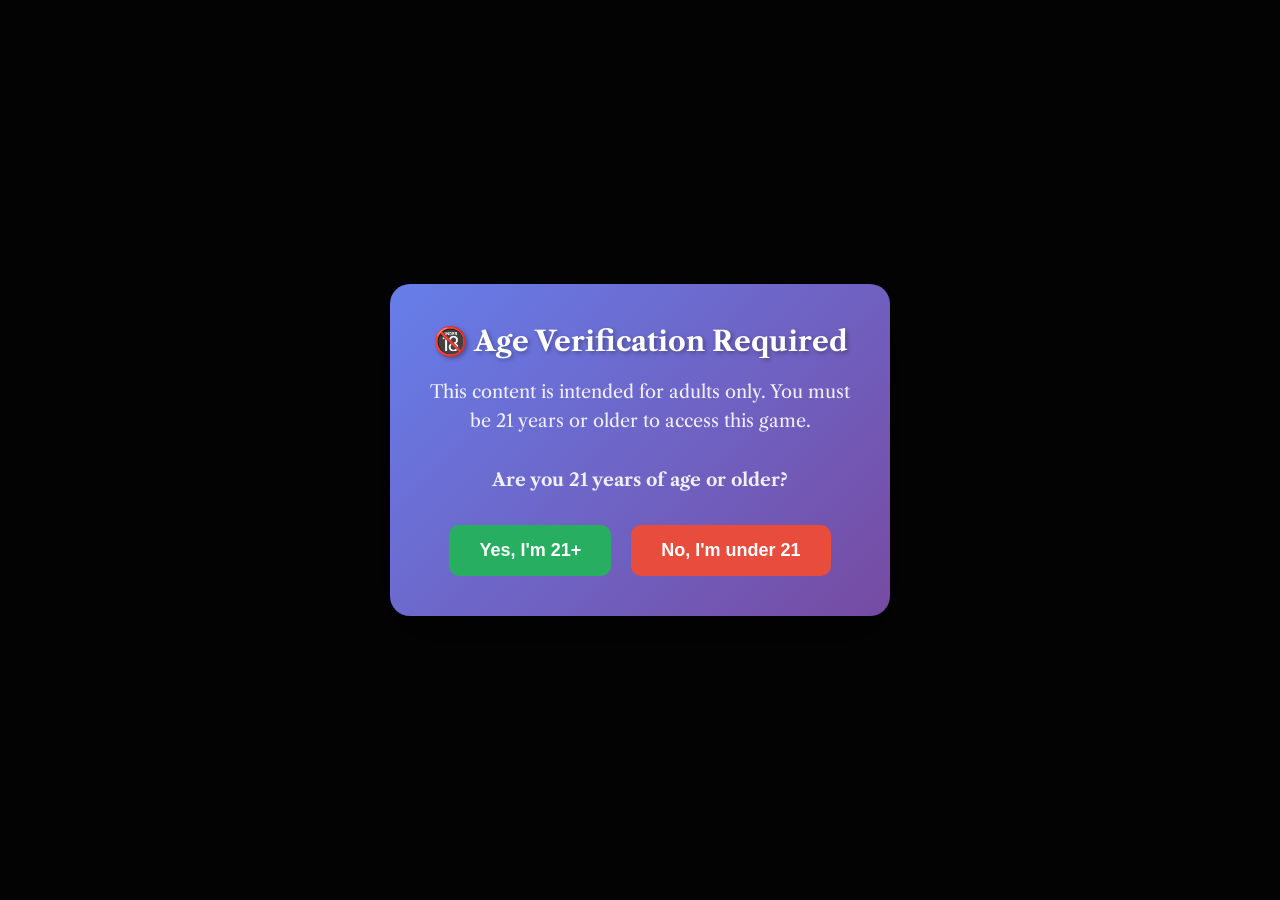
==== index.html @ 9f29c4bb "upload" ====
<!DOCTYPE html>
<html lang="en">
<head>
    <meta charset="UTF-8">
    <meta name="viewport" content="width=device-width, initial-scale=1.0">
    <title>Card Flip Game</title>
    <link rel="stylesheet" href="style.css">
</head>
<body>
    <!-- Age Verification Modal -->
    <div class="age-verification-overlay" id="ageVerificationOverlay">
        <div class="age-verification-modal">
            <h2>🔞 Age Verification Required</h2>
            <p>This content is intended for adults only. You must be 21 years or older to access this game.</p>
            <p><strong>Are you 21 years of age or older?</strong></p>
            <div class="age-verification-buttons">
                <button class="age-btn yes" onclick="confirmAge(true)">Yes, I'm 21+</button>
                <button class="age-btn no" onclick="confirmAge(false)">No, I'm under 21</button>
            </div>
        </div>
    </div>

    <div class="container" id="mainContent" style="display: none;">
        <h1>Intimacy Deck</h1>

        <!-- Group Information -->
        <div class="group-info" id="groupInfo">
            <span class="group-indicator">Group 1 of 2</span>
            <span class="group-color">🔥 Red Group</span>
            <span class="group-progress">0/10 cards opened</span>
        </div>

        <div class="cards-container" id="cardsContainer">
            <!-- Cards will be generated here -->
        </div>

        <!-- Navigation -->
        <div class="navigation" id="navigation">
            <button class="nav-btn group-nav" onclick="goToPreviousGroup()" title="Previous Group"><img src="image/grp-prev.svg"/></button>
            <button class="nav-btn" onclick="previousCard()" id="prevBtn"><img src="image/prev.svg"/></button>
            <span class="card-indicator" id="cardIndicator">Card: 1 | 0/10 opened</span>
            <button class="nav-btn" onclick="resetAllCards()" title="Reset All"><img src="image/reset.svg"/></button>
            <button class="nav-btn" onclick="nextCard()" id="nextBtn"><img src="image/next.svg"/></button>
            <button class="nav-btn group-nav" onclick="goToNextGroup()" title="Next Group"><img src="image/grp-next.svg"/></button>
        </div>
    </div>

    <script src="cardData.js"></script>
    <script src="groupColors.js"></script>
    <script src="script.js"></script>
</body>
</html>
---- style.css ----
@import url('https://fonts.googleapis.com/css2?family=Libre+Caslon+Text:ital,wght@0,400;0,700;1,400&display=swap');

* {
    margin: 0;
    padding: 0;
    box-sizing: border-box;
}

body {
    font-family: "Libre Caslon Text", serif;
    background: #242424;
    margin: 0;
    padding: 20px;
    min-height: 100vh;
    display: flex;
    flex-direction: column;
    align-items: center;
    justify-content: center;
}

.container {
    max-width: 1200px;
    width: 100%;
}

h1 {
    text-align: center;
    color: white;
    margin-bottom: 30px;
    text-shadow: 2px 2px 4px rgba(0, 0, 0, 0.3);
}

.group-info {
    display: flex;
    justify-content: center;
    align-items: center;
    gap: 30px;
    margin: 20px 0;
    padding: 15px;
    background: rgba(255, 255, 255, 0.1);
    border-radius: 15px;
    backdrop-filter: blur(10px);
}

.group-indicator,
.group-color,
.group-progress {
    color: white;
    font-weight: bold;
    font-size: 16px;
    text-shadow: 1px 1px 2px rgba(0, 0, 0, 0.5);
}

.group-color {
    font-size: 18px;
    text-transform: uppercase;
    letter-spacing: 1px;
}

.group-progress {
    background: rgba(255, 255, 255, 0.2);
    padding: 5px 15px;
    border-radius: 20px;
    font-size: 14px;
}

.group-label {
    font-size: 12px;
    opacity: 0.8;
    margin-top: 5px;
}

.cards-container {
    position: relative;
    width: 200px;
    height: 280px;
    margin: 50px auto;
    perspective: 1000px;
}

.card {
    position: absolute;
    width: 220px;
    height: 300px;
    perspective: 1000px;
    cursor: pointer;
    transition: all 0.5s ease;
    transform-origin: center center;
}

.card:nth-child(1) {
    z-index: 20;
    top: 0px;
    left: 0px;
}

.card:nth-child(2) {
    z-index: 19;
    top: 2px;
    left: 2px;
}

.card:nth-child(3) {
    z-index: 18;
    top: 4px;
    left: 4px;
}

.card:nth-child(4) {
    z-index: 17;
    top: 6px;
    left: 6px;
}

.card:nth-child(5) {
    z-index: 16;
    top: 8px;
    left: 8px;
}

.card:nth-child(6) {
    z-index: 15;
    top: 10px;
    left: 10px;
}

.card:nth-child(7) {
    z-index: 14;
    top: 12px;
    left: 12px;
}

.card:nth-child(8) {
    z-index: 13;
    top: 14px;
    left: 14px;
}

.card:nth-child(9) {
    z-index: 12;
    top: 16px;
    left: 16px;
}

.card:nth-child(10) {
    z-index: 11;
    top: 18px;
    left: 18px;
}

.card.opened {
    transform: translate(250px, -50px) scale(1.2);
    z-index: 100 !important;
}

.card:hover:not(.opened) {
    transform: translateX(-10px);
}

.card-inner {
    position: relative;
    width: 100%;
    height: 100%;
    text-align: center;
    transition: transform 0.6s;
    transform-style: preserve-3d;
}

.card.flipped .card-inner {
    transform: rotateY(180deg) !important;
}

.close-btn {
    position: absolute;
    top: 10px;
    right: 10px;
    background: rgba(255, 255, 255, 0.9);
    color: #333;
    border: none;
    border-radius: 50%;
    width: 30px;
    height: 30px;
    cursor: pointer;
    font-size: 16px;
    font-weight: bold;
    display: none;
    z-index: 1000;
    transition: background 0.3s;
}

.close-btn:hover {
    background: rgba(255, 255, 255, 1);
}

.card.opened .close-btn {
    display: block;
}

.card-front,
.card-back {
    position: absolute;
    width: 100%;
    height: 100%;
    -webkit-backface-visibility: hidden;
    backface-visibility: hidden;
    border-radius: 15px;
    box-shadow: 0 8px 16px rgba(0, 0, 0, 0.3);
    display: flex;
    align-items: center;
    justify-content: center;
    font-size: 18px;
    font-weight: bold;
}

.card-front {
    color: white;
    flex-direction: column;
}

.card-back {
    color: white;
    transform: rotateY(180deg);
    padding: 20px;
    flex-direction: column;
    text-align: center;
    overflow-y: auto;
}

.card-header {
    font-size: 1.5rem;
    margin: 20px 0 10px;
    text-align: left;
    line-height: 28px;
    font-weight: 100;
}

.card-paragraph {
    font-size: 14px;
    line-height: 1.5;
    margin-bottom: 15px;
    opacity: 0.9;
    text-align: left;
    padding: 0 5px;
}

.close-instruction {
    font-size: 12px;
    opacity: 0.7;
    margin-top: auto;
    padding-top: 10px;
}

.group-nav {
    background: #ffffff !important;
    font-size: 16px !important;
}

.group-nav:hover {
    background: #f2f2f2 !important;
    transform: scale(1.1);
}

/* Animation keyframes */
@keyframes fadeIn {
    from {
        opacity: 0;
    }

    to {
        opacity: 1;
    }
}

@keyframes bounceIn {
    0% {
        transform: scale(0.3);
        opacity: 0;
    }

    50% {
        transform: scale(1.05);
    }

    70% {
        transform: scale(0.9);
    }

    100% {
        transform: scale(1);
        opacity: 1;
    }
}

@keyframes gradient {
    0% {
        background-position: 0% 50%;
    }

    50% {
        background-position: 100% 50%;
    }

    100% {
        background-position: 0% 50%;
    }
}

@keyframes pulse {
    0% {
        transform: scale(1);
    }

    50% {
        transform: scale(1.05);
    }

    100% {
        transform: scale(1);
    }
}

.card-number {
    margin-bottom: 10px;
    position: absolute;
    top: 10px;
    left: 10px;
    font-size: 1.2rem;
    font-weight: bold;
    background: rgba(255, 255, 255, 0.2);
    padding: 5px 10px;
    border-radius: 15px;
    backdrop-filter: blur(5px);
}

.group-image {
    width: 130px;
    height: 130px;
    margin-bottom: 15px;
}


.group-image-fallback {
    width: 80px;
    height: 80px;
    border-radius: 10px;
    margin-bottom: 15px;
    display: flex;
    align-items: center;
    justify-content: center;
    font-size: 2.5rem;
    font-weight: bold;
    color: white;
    text-shadow: 2px 2px 4px rgba(0, 0, 0, 0.5);
    animation: pulse 2s infinite;
    border: 2px solid rgba(255, 255, 255, 0.3);
    box-shadow: 0 4px 8px rgba(0, 0, 0, 0.3);
    transition: all 0.3s ease;
}

.group-image-fallback:hover {
    transform: scale(1.05);
    box-shadow: 0 6px 12px rgba(0, 0, 0, 0.4);
}

.card-label {
    font-size: 16px;
    opacity: 0.9;
}

.card-message {
    font-size: 1rem;
    line-height: 1.5;
    margin-bottom: 20px;
    font-style: italic;
    font-weight: 400;
    text-align: left;
}

.close-instruction {
    font-size: 14px;
    opacity: 0.8;
    font-style: italic;
}

.controls {
    text-align: center;
    margin-bottom: 20px;
}

.controls label {
    color: white;
    margin-right: 10px;
    font-weight: bold;
}

.controls input {
    padding: 8px;
    border: none;
    border-radius: 5px;
    margin-right: 10px;
    width: 80px;
    text-align: center;
}

.controls button {
    padding: 10px 20px;
    background: #2ecc71;
    color: white;
    border: none;
    border-radius: 5px;
    cursor: pointer;
    font-weight: bold;
    transition: background 0.3s;
}

.controls button:hover {
    background: #27ae60;
}

.navigation {
    position: fixed;
    bottom: 20px;
    left: 50%;
    transform: translateX(-50%);
    padding: 15px;
    border-radius: 25px;
    display: flex;
    gap: 10px;
    z-index: 1000;
}

.nav-btn {
    background: #FFFFFF;
    color: white;
    border: none;
    border-radius: 50%;
    width: 50px;
    height: 50px;
    cursor: pointer;
    font-size: 18px;
    transition: all 0.3s;
    display: flex;
    align-items: center;
    justify-content: center;
}

.nav-btn img{
    width:25px;
}

.nav-btn:hover {
    background: #f2f2f2;
    transform: scale(1.1);
}

.nav-btn:disabled {
    background: #bdc3c7;
    cursor: not-allowed;
    transform: none;
}

.settings-panel {
    position: fixed;
    top: 50%;
    left: 50%;
    transform: translate(-50%, -50%);
    background: white;
    padding: 30px;
    border-radius: 15px;
    box-shadow: 0 10px 30px rgba(0, 0, 0, 0.3);
    max-width: 500px;
    width: 90%;
    max-height: 80vh;
    overflow-y: auto;
    z-index: 2000;
    display: none;
}

.settings-overlay {
    position: fixed;
    top: 0;
    left: 0;
    width: 100%;
    height: 100%;
    background: rgba(0, 0, 0, 0.5);
    z-index: 1999;
    display: none;
}

.settings-header {
    display: flex;
    justify-content: space-between;
    align-items: center;
    margin-bottom: 20px;
    padding-bottom: 15px;
    border-bottom: 1px solid #eee;
}

.settings-title {
    font-size: 24px;
    font-weight: bold;
    color: #333;
}

.close-settings {
    background: #e74c3c;
    color: white;
    border: none;
    border-radius: 50%;
    width: 30px;
    height: 30px;
    cursor: pointer;
    font-size: 18px;
}

.card-editor {
    margin-bottom: 20px;
    padding: 15px;
    border: 1px solid #ddd;
    border-radius: 10px;
}

.card-editor-header {
    display: flex;
    justify-content: space-between;
    align-items: center;
    margin-bottom: 10px;
}

.card-editor label {
    font-weight: bold;
    color: #333;
}

.emoji-picker {
    display: flex;
    gap: 5px;
    margin: 10px 0;
    flex-wrap: wrap;
}

.emoji-btn {
    background: none;
    border: 1px solid #ddd;
    border-radius: 5px;
    padding: 5px;
    cursor: pointer;
    font-size: 20px;
    transition: all 0.3s;
}

.emoji-btn:hover,
.emoji-btn.selected {
    background: #3498db;
    border-color: #3498db;
}

.message-input {
    width: 100%;
    padding: 10px;
    border: 1px solid #ddd;
    border-radius: 5px;
    resize: vertical;
    min-height: 60px;
    font-family: inherit;
}

.action-buttons {
    display: flex;
    gap: 10px;
    margin-top: 20px;
}

.action-btn {
    padding: 10px 20px;
    border: none;
    border-radius: 5px;
    cursor: pointer;
    font-weight: bold;
    transition: background 0.3s;
}

.save-btn {
    background: #27ae60;
    color: white;
}

.save-btn:hover {
    background: #219a52;
}

.clear-btn {
    background: #e74c3c;
    color: white;
}

.clear-btn:hover {
    background: #c0392b;
}

.reset-btn {
    background: #f39c12;
    color: white;
}

.reset-btn:hover {
    background: #d68910;
}

.card-emoji {
    font-size: 32px;
    margin-bottom: 10px;
    display: none;
    /* Hide emoji */
}

.card-indicator {
    background: rgb(28 28 28 / 90%);
    color: white;
    padding: 8px 15px;
    border-radius: 20px;
    font-weight: bold;
    font-size: 14px;
    min-width: 60px;
    text-align: center;
    display: flex;
    align-items: center;
    justify-content: center;
}

/* Age Verification Modal */
.age-verification-overlay {
    position: fixed;
    top: 0;
    left: 0;
    width: 100%;
    height: 100%;
    background: rgba(0, 0, 0, 0.9);
    display: flex;
    align-items: center;
    justify-content: center;
    z-index: 10000;
    backdrop-filter: blur(10px);
}

.age-verification-modal {
    background: linear-gradient(135deg, #667eea 0%, #764ba2 100%);
    padding: 40px;
    border-radius: 20px;
    text-align: center;
    color: white;
    max-width: 500px;
    width: 90%;
    box-shadow: 0 20px 60px rgba(0, 0, 0, 0.5);
    animation: modalSlideIn 0.5s ease;
}

.age-verification-modal h2 {
    font-size: 28px;
    margin-bottom: 20px;
    text-shadow: 2px 2px 4px rgba(0, 0, 0, 0.3);
}

.age-verification-modal p {
    font-size: 18px;
    margin-bottom: 30px;
    line-height: 1.6;
    opacity: 0.9;
}

.age-verification-buttons {
    display: flex;
    gap: 20px;
    justify-content: center;
}

.age-btn {
    padding: 15px 30px;
    border: none;
    border-radius: 10px;
    font-size: 18px;
    font-weight: bold;
    cursor: pointer;
    transition: all 0.3s ease;
    min-width: 120px;
}

.age-btn.yes {
    background: #27ae60;
    color: white;
}

.age-btn.yes:hover {
    background: #219a52;
    transform: translateY(-2px);
    box-shadow: 0 5px 15px rgba(39, 174, 96, 0.4);
}

.age-btn.no {
    background: #e74c3c;
    color: white;
}

.age-btn.no:hover {
    background: #c0392b;
    transform: translateY(-2px);
    box-shadow: 0 5px 15px rgba(231, 76, 60, 0.4);
}

@keyframes modalSlideIn {
    from {
        opacity: 0;
        transform: scale(0.7) translateY(-50px);
    }
    to {
        opacity: 1;
        transform: scale(1) translateY(0);
    }
}

@media (max-width: 768px) {

    .card.opened {
        transform: translate(180px, -30px) scale(1.1);
    }

    .card-number {
        font-size: 36px;
    }

    .card-message {
        font-size: 14px;
        margin-bottom: 15px;
    }
}

@media (max-width: 450px) {
    .card.opened {
        transform: translate(0px, 30px) scale(1.5);
    }
}
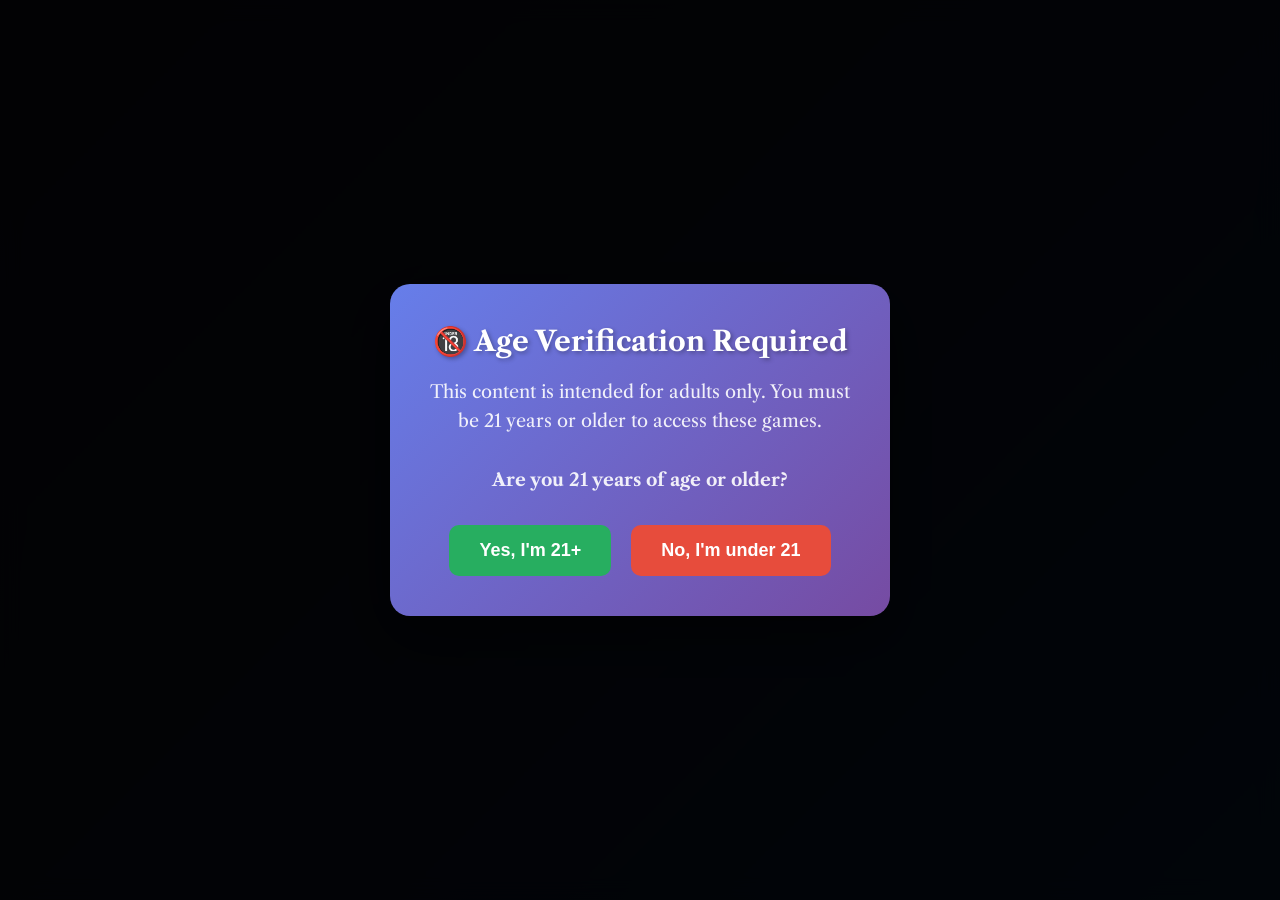
==== commit 70adca29: "Add files via upload" ====
--- a/index.html
+++ b/index.html
@@ -3,15 +3,15 @@
 <head>
     <meta charset="UTF-8">
     <meta name="viewport" content="width=device-width, initial-scale=1.0">
-    <title>Card Flip Game</title>
-    <link rel="stylesheet" href="style.css">
+    <title>SpicyHug</title>
+    <link rel="stylesheet" href="index-style.css">
 </head>
 <body>
     <!-- Age Verification Modal -->
     <div class="age-verification-overlay" id="ageVerificationOverlay">
         <div class="age-verification-modal">
             <h2>🔞 Age Verification Required</h2>
-            <p>This content is intended for adults only. You must be 21 years or older to access this game.</p>
+            <p>This content is intended for adults only. You must be 21 years or older to access these games.</p>
             <p><strong>Are you 21 years of age or older?</strong></p>
             <div class="age-verification-buttons">
                 <button class="age-btn yes" onclick="confirmAge(true)">Yes, I'm 21+</button>
@@ -20,33 +20,86 @@
         </div>
     </div>
 
-    <div class="container" id="mainContent" style="display: none;">
-        <h1>Intimacy Deck</h1>
+    <div class="home-container" id="mainContent" style="display: none;">
+        <!-- Header -->
+        <header class="hero-section">
+            <div class="hero-content">
+                <h1 class="hero-title">SpicyHug</h1>
+                <p class="hero-subtitle">Strengthen your connection through playful exploration</p>
+                <div class="hero-decoration">💖 ✨ 🔥 ✨ 💖</div>
+            </div>
+        </header>
 
-        <!-- Group Information -->
-        <div class="group-info" id="groupInfo">
-            <span class="group-indicator">Group 1 of 2</span>
-            <span class="group-color">🔥 Red Group</span>
-            <span class="group-progress">0/10 cards opened</span>
-        </div>
+        <!-- Games Grid -->
+        <main class="games-section">
+            <div class="container">
+                <h2 class="section-title">Choose Your Adventure</h2>
+                
+                <div class="games-grid">
+                    <!-- Card Game 1 -->
+                    <div class="game-card" onclick="navigateToGame('game-1.html')">
+                        <div class="game-icon">👩‍❤️‍💋‍👨</div>
+                        <h3 class="game-title">Intimacy Deck</h3>
+                        <p class="game-description">Discover new depths of connection with intimate challenges and conversations.</p>
+                        <div class="game-stats">
+                            <span class="stat">40+ Cards</span>
+                            <span class="stat">4 Groups</span>
+                        </div>
+                        <button class="play-btn">Play Now</button>
+                    </div>
 
-        <div class="cards-container" id="cardsContainer">
-            <!-- Cards will be generated here -->
-        </div>
+                    <!-- Coming Soon Games -->
+                    <div class="game-card" onclick="navigateToGame('game-2.html')">
+                        <div class="game-icon">💋</div>
+                        <h3 class="game-title">Foreplay Fever</h3>
+                        <p class="game-description">Test how well you know each other with fun and romantic questions.</p>
+                         <div class="game-stats">
+                            <span class="stat">40+ Cards</span>
+                            <span class="stat">4 Groups</span>
+                        </div>
+                        <button class="play-btn">Play</button>
+                    </div>
 
-        <!-- Navigation -->
-        <div class="navigation" id="navigation">
-            <button class="nav-btn group-nav" onclick="goToPreviousGroup()" title="Previous Group"><img src="image/grp-prev.svg"/></button>
-            <button class="nav-btn" onclick="previousCard()" id="prevBtn"><img src="image/prev.svg"/></button>
-            <span class="card-indicator" id="cardIndicator">Card: 1 | 0/10 opened</span>
-            <button class="nav-btn" onclick="resetAllCards()" title="Reset All"><img src="image/reset.svg"/></button>
-            <button class="nav-btn" onclick="nextCard()" id="nextBtn"><img src="image/next.svg"/></button>
-            <button class="nav-btn group-nav" onclick="goToNextGroup()" title="Next Group"><img src="image/grp-next.svg"/></button>
-        </div>
+                    <div class="game-card coming-soon">
+                        <div class="game-icon">🎯</div>
+                        <h3 class="game-title">Truth or Dare</h3>
+                        <p class="game-description">Classic game with a romantic twist for couples.</p>
+                        <div class="coming-soon-badge">Coming Soon</div>
+                    </div>
+
+                    <div class="game-card coming-soon">
+                        <div class="game-icon">🌙</div>
+                        <h3 class="game-title">Date Night Ideas</h3>
+                        <p class="game-description">Random date night suggestions to spark romance.</p>
+                        <div class="coming-soon-badge">Coming Soon</div>
+                    </div>
+
+                    <div class="game-card coming-soon">
+                        <div class="game-icon">💌</div>
+                        <h3 class="game-title">Love Letters</h3>
+                        <p class="game-description">Prompts to write heartfelt messages to each other.</p>
+                        <div class="coming-soon-badge">Coming Soon</div>
+                    </div>
+
+                    <div class="game-card coming-soon">
+                        <div class="game-icon">🎪</div>
+                        <h3 class="game-title">Fantasy Wheel</h3>
+                        <p class="game-description">Spin the wheel of intimate adventures and fantasies.</p>
+                        <div class="coming-soon-badge">Coming Soon</div>
+                    </div>
+                </div>
+            </div>
+        </main>
+
+        <!-- Footer -->
+        <footer class="footer">
+            <div class="container">
+                <p>&copy; 2025 SpicyHug. For adults 21+ only.</p>
+                <p class="disclaimer">Please play responsibly and with mutual consent.</p>
+            </div>
+        </footer>
     </div>
 
-    <script src="cardData.js"></script>
-    <script src="groupColors.js"></script>
-    <script src="script.js"></script>
+    <script src="index-script.js"></script>
 </body>
 </html>
--- a/index-style.css
+++ b/index-style.css
@@ -0,0 +1,390 @@
+@import url('https://fonts.googleapis.com/css2?family=Libre+Caslon+Text:ital,wght@0,400;0,700;1,400&display=swap');
+
+* {
+    margin: 0;
+    padding: 0;
+    box-sizing: border-box;
+}
+
+body {
+    font-family: "Libre Caslon Text", serif;
+    background: linear-gradient(135deg, #1a1a2e 0%, #16213e 50%, #0f3460 100%);
+    min-height: 100vh;
+    overflow-x: hidden;
+}
+
+.home-container {
+    min-height: 100vh;
+    display: flex;
+    flex-direction: column;
+}
+
+/* Hero Section */
+.hero-section {
+    background: linear-gradient(135deg, rgba(102, 126, 234, 0.8) 0%, rgba(118, 75, 162, 0.8) 100%),
+                url('data:image/svg+xml,<svg xmlns="http://www.w3.org/2000/svg" viewBox="0 0 1200 600"><defs><filter id="noiseFilter"><feTurbulence type="fractalNoise" baseFrequency="0.9" numOctaves="4" stitchTiles="stitch"/><feColorMatrix in="turbulence" type="saturate" values="0"/></filter></defs><rect width="100%" height="100%" filter="url(%23noiseFilter)" opacity="0.1"/></svg>');
+    background-size: cover;
+    background-position: center;
+    padding: 80px 20px;
+    text-align: center;
+    position: relative;
+    overflow: hidden;
+}
+
+.hero-section::before {
+    content: '';
+    position: absolute;
+    top: 0;
+    left: 0;
+    right: 0;
+    bottom: 0;
+    background: radial-gradient(circle at 30% 50%, rgba(255, 255, 255, 0.1) 0%, transparent 50%),
+                radial-gradient(circle at 70% 80%, rgba(255, 255, 255, 0.05) 0%, transparent 50%);
+    pointer-events: none;
+}
+
+.hero-content {
+    max-width: 800px;
+    margin: 0 auto;
+    position: relative;
+    z-index: 2;
+}
+
+.hero-title {
+    font-size: 3.5rem;
+    font-weight: 700;
+    color: white;
+    margin-bottom: 20px;
+    text-shadow: 2px 2px 10px rgba(0, 0, 0, 0.5);
+    animation: heroFadeIn 1s ease-out;
+}
+
+.hero-subtitle {
+    font-size: 1.3rem;
+    color: rgba(255, 255, 255, 0.9);
+    margin-bottom: 30px;
+    font-style: italic;
+    animation: heroFadeIn 1s ease-out 0.3s both;
+}
+
+.hero-decoration {
+    font-size: 2rem;
+    margin-bottom: 20px;
+    animation: heroFadeIn 1s ease-out 0.6s both;
+}
+
+/* Games Section */
+.games-section {
+    flex: 1;
+    padding: 80px 20px;
+    background: rgba(255, 255, 255, 0.02);
+}
+
+.container {
+    max-width: 1200px;
+    margin: 0 auto;
+}
+
+.section-title {
+    text-align: center;
+    font-size: 2.5rem;
+    color: white;
+    margin-bottom: 60px;
+    text-shadow: 2px 2px 4px rgba(0, 0, 0, 0.3);
+}
+
+/* Games Grid */
+.games-grid {
+    display: grid;
+    grid-template-columns: repeat(auto-fit, minmax(320px, 1fr));
+    gap: 30px;
+    max-width: 1000px;
+    margin: 0 auto;
+}
+
+.game-card {
+    background: linear-gradient(145deg, rgba(255, 255, 255, 0.1), rgba(255, 255, 255, 0.05));
+    backdrop-filter: blur(20px);
+    border-radius: 20px;
+    padding: 30px;
+    text-align: center;
+    cursor: pointer;
+    transition: all 0.4s ease;
+    border: 1px solid rgba(255, 255, 255, 0.1);
+    position: relative;
+    overflow: hidden;
+}
+
+.game-card::before {
+    content: '';
+    position: absolute;
+    top: 0;
+    left: -100%;
+    width: 100%;
+    height: 100%;
+    background: linear-gradient(90deg, transparent, rgba(255, 255, 255, 0.1), transparent);
+    transition: left 0.6s ease;
+}
+
+.game-card:hover::before {
+    left: 100%;
+}
+
+.game-card:hover {
+    transform: translateY(-10px) scale(1.02);
+    box-shadow: 0 20px 40px rgba(0, 0, 0, 0.3);
+    border-color: rgba(255, 255, 255, 0.2);
+}
+
+.game-card.coming-soon {
+    opacity: 0.7;
+    cursor: not-allowed;
+}
+
+.game-card.coming-soon:hover {
+    transform: none;
+    box-shadow: none;
+}
+
+.game-icon {
+    font-size: 4rem;
+    margin-bottom: 20px;
+    filter: drop-shadow(0 4px 8px rgba(0, 0, 0, 0.3));
+}
+
+.game-title {
+    font-size: 1.8rem;
+    color: white;
+    margin-bottom: 15px;
+    font-weight: 600;
+}
+
+.game-description {
+    color: rgba(255, 255, 255, 0.8);
+    font-size: 1rem;
+    line-height: 1.6;
+    margin-bottom: 20px;
+    height: 3.2em;
+    overflow: hidden;
+}
+
+.game-stats {
+    display: flex;
+    justify-content: center;
+    gap: 15px;
+    margin-bottom: 25px;
+}
+
+.stat {
+    background: rgba(255, 255, 255, 0.1);
+    padding: 5px 12px;
+    border-radius: 15px;
+    font-size: 0.9rem;
+    color: rgba(255, 255, 255, 0.9);
+    border: 1px solid rgba(255, 255, 255, 0.1);
+}
+
+.play-btn {
+    background: linear-gradient(135deg, #667eea 0%, #764ba2 100%);
+    color: white;
+    border: none;
+    padding: 12px 30px;
+    border-radius: 25px;
+    font-size: 1.1rem;
+    font-weight: 600;
+    cursor: pointer;
+    transition: all 0.3s ease;
+    box-shadow: 0 4px 15px rgba(102, 126, 234, 0.3);
+}
+
+.play-btn:hover {
+    transform: translateY(-2px);
+    box-shadow: 0 8px 25px rgba(102, 126, 234, 0.4);
+}
+
+.coming-soon-badge {
+    background: linear-gradient(135deg, #f39c12, #e67e22);
+    color: white;
+    padding: 8px 16px;
+    border-radius: 20px;
+    font-size: 0.9rem;
+    font-weight: 600;
+    display: inline-block;
+    margin-top: 10px;
+}
+
+/* Footer */
+.footer {
+    background: rgba(0, 0, 0, 0.3);
+    padding: 30px 20px;
+    text-align: center;
+    color: rgba(255, 255, 255, 0.7);
+    border-top: 1px solid rgba(255, 255, 255, 0.1);
+}
+
+.disclaimer {
+    font-size: 0.9rem;
+    margin-top: 10px;
+    font-style: italic;
+}
+
+/* Age Verification Modal - Reused from main game */
+.age-verification-overlay {
+    position: fixed;
+    top: 0;
+    left: 0;
+    width: 100%;
+    height: 100%;
+    background: rgba(0, 0, 0, 0.9);
+    display: flex;
+    align-items: center;
+    justify-content: center;
+    z-index: 10000;
+    backdrop-filter: blur(10px);
+}
+
+.age-verification-modal {
+    background: linear-gradient(135deg, #667eea 0%, #764ba2 100%);
+    padding: 40px;
+    border-radius: 20px;
+    text-align: center;
+    color: white;
+    max-width: 500px;
+    width: 90%;
+    box-shadow: 0 20px 60px rgba(0, 0, 0, 0.5);
+    animation: modalSlideIn 0.5s ease;
+}
+
+.age-verification-modal h2 {
+    font-size: 28px;
+    margin-bottom: 20px;
+    text-shadow: 2px 2px 4px rgba(0, 0, 0, 0.3);
+}
+
+.age-verification-modal p {
+    font-size: 18px;
+    margin-bottom: 30px;
+    line-height: 1.6;
+    opacity: 0.9;
+}
+
+.age-verification-buttons {
+    display: flex;
+    gap: 20px;
+    justify-content: center;
+}
+
+.age-btn {
+    padding: 15px 30px;
+    border: none;
+    border-radius: 10px;
+    font-size: 18px;
+    font-weight: bold;
+    cursor: pointer;
+    transition: all 0.3s ease;
+    min-width: 120px;
+}
+
+.age-btn.yes {
+    background: #27ae60;
+    color: white;
+}
+
+.age-btn.yes:hover {
+    background: #219a52;
+    transform: translateY(-2px);
+    box-shadow: 0 5px 15px rgba(39, 174, 96, 0.4);
+}
+
+.age-btn.no {
+    background: #e74c3c;
+    color: white;
+}
+
+.age-btn.no:hover {
+    background: #c0392b;
+    transform: translateY(-2px);
+    box-shadow: 0 5px 15px rgba(231, 76, 60, 0.4);
+}
+
+/* Animations */
+@keyframes heroFadeIn {
+    from {
+        opacity: 0;
+        transform: translateY(30px);
+    }
+    to {
+        opacity: 1;
+        transform: translateY(0);
+    }
+}
+
+@keyframes modalSlideIn {
+    from {
+        opacity: 0;
+        transform: scale(0.7) translateY(-50px);
+    }
+    to {
+        opacity: 1;
+        transform: scale(1) translateY(0);
+    }
+}
+
+/* Responsive Design */
+@media (max-width: 768px) {
+    .hero-title {
+        font-size: 2.5rem;
+    }
+    
+    .hero-subtitle {
+        font-size: 1.1rem;
+    }
+    
+    .section-title {
+        font-size: 2rem;
+    }
+    
+    .games-grid {
+        grid-template-columns: 1fr;
+        gap: 20px;
+    }
+    
+    .game-card {
+        padding: 25px;
+    }
+    
+    .games-section {
+        padding: 60px 20px;
+    }
+    
+    .age-verification-buttons {
+        flex-direction: column;
+        gap: 15px;
+    }
+    
+    .age-btn {
+        width: 100%;
+    }
+}
+
+@media (max-width: 480px) {
+    .hero-title {
+        font-size: 2rem;
+    }
+    
+    .hero-section {
+        padding: 60px 15px;
+    }
+    
+    .games-section {
+        padding: 40px 15px;
+    }
+    
+    .game-card {
+        padding: 20px;
+    }
+    
+    .age-verification-modal {
+        padding: 30px 20px;
+    }
+}
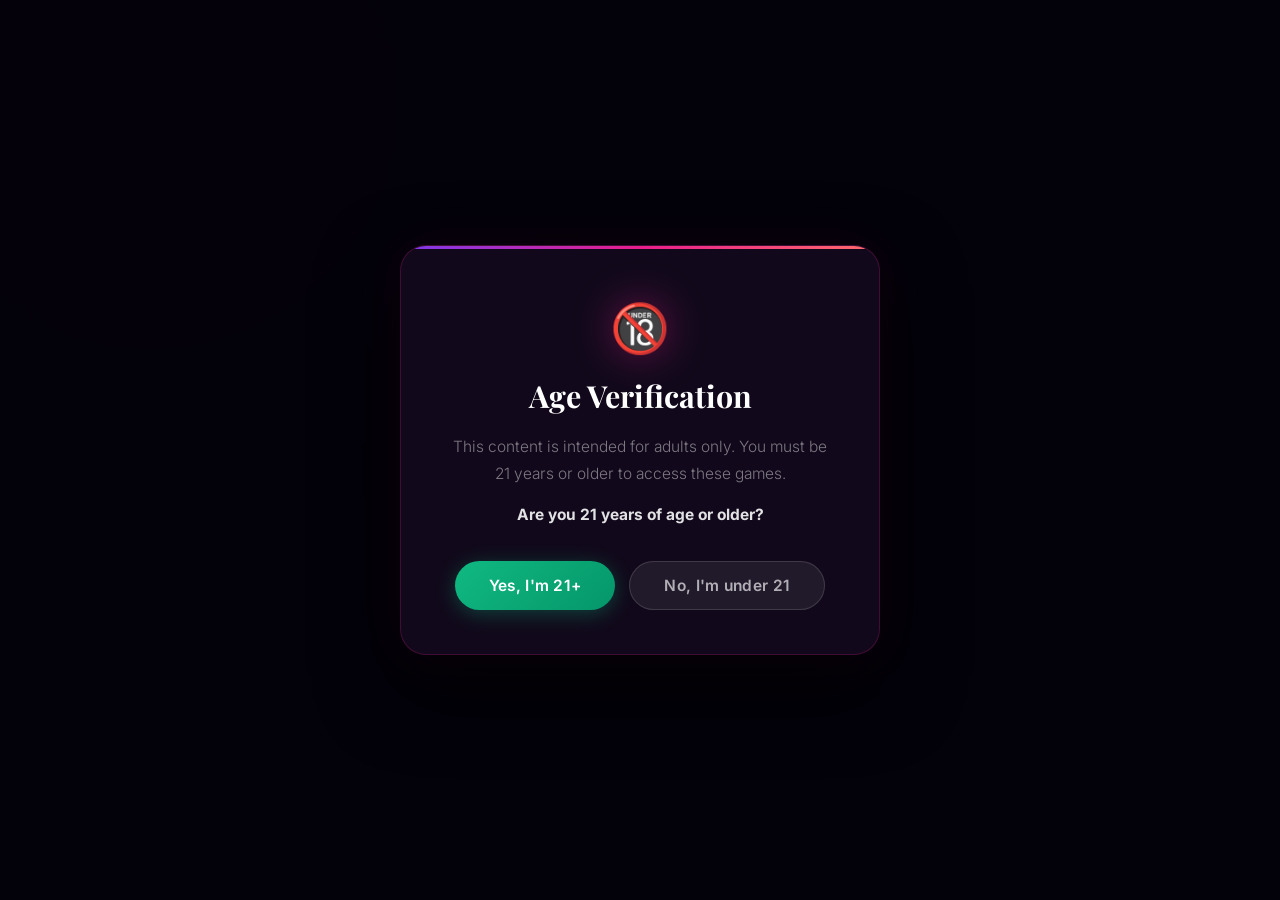
==== commit 975acce4: "Add files via upload" ====
--- a/index.html
+++ b/index.html
@@ -4,13 +4,27 @@
     <meta charset="UTF-8">
     <meta name="viewport" content="width=device-width, initial-scale=1.0">
     <title>SpicyHug</title>
+    <link rel="preconnect" href="https://fonts.googleapis.com">
+    <link href="https://fonts.googleapis.com/css2?family=Playfair+Display:ital,wght@0,400;0,600;0,700;1,400&family=Inter:wght@300;400;500;600&display=swap" rel="stylesheet">
     <link rel="stylesheet" href="index-style.css">
 </head>
 <body>
+    <div class="particles" aria-hidden="true">
+        <span class="particle p1">💖</span>
+        <span class="particle p2">✨</span>
+        <span class="particle p3">🔥</span>
+        <span class="particle p4">💕</span>
+        <span class="particle p5">⭐</span>
+        <span class="particle p6">💋</span>
+        <span class="particle p7">💖</span>
+        <span class="particle p8">✨</span>
+    </div>
+
     <!-- Age Verification Modal -->
     <div class="age-verification-overlay" id="ageVerificationOverlay">
         <div class="age-verification-modal">
-            <h2>🔞 Age Verification Required</h2>
+            <div class="modal-icon-wrapper">🔞</div>
+            <h2>Age Verification</h2>
             <p>This content is intended for adults only. You must be 21 years or older to access these games.</p>
             <p><strong>Are you 21 years of age or older?</strong></p>
             <div class="age-verification-buttons">
@@ -20,27 +34,29 @@
         </div>
     </div>
 
-    <div class="home-container" id="mainContent" style="display: none;">
-        <!-- Header -->
+    <div class="home-container" id="mainContent" style="display: none; flex-direction: column;">
         <header class="hero-section">
             <div class="hero-content">
+                <span class="hero-badge">For Adults 21+</span>
                 <h1 class="hero-title">SpicyHug</h1>
-                <p class="hero-subtitle">Strengthen your connection through playful exploration</p>
-                <div class="hero-decoration">💖 ✨ 🔥 ✨ 💖</div>
+                <p class="hero-subtitle">Strengthen your connection through playful, intimate games designed for couples.</p>
+                <div class="hero-divider">
+                    <span class="hero-divider-line"></span>
+                </div>
             </div>
         </header>
 
-        <!-- Games Grid -->
         <main class="games-section">
             <div class="container">
-                <h2 class="section-title">Choose Your Adventure</h2>
-                
+                <div class="section-header">
+                    <h2>Choose a Game</h2>
+                </div>
+
                 <div class="games-grid">
-                    <!-- Card Game 1 -->
                     <div class="game-card" onclick="navigateToGame('game-1.html')">
-                        <div class="game-icon">👩‍❤️‍💋‍👨</div>
-                        <h3 class="game-title">Intimacy Deck</h3>
-                        <p class="game-description">Discover new depths of connection with intimate challenges and conversations.</p>
+                        <span class="game-icon">👩‍❤️‍👨</span>
+                        <h3 class="game-title">Connection Cards</h3>
+                        <p class="game-description">Deepen your bond with thoughtful prompts and questions.</p>
                         <div class="game-stats">
                             <span class="stat">40+ Cards</span>
                             <span class="stat">4 Groups</span>
@@ -48,41 +64,40 @@
                         <button class="play-btn">Play Now</button>
                     </div>
 
-                    <!-- Coming Soon Games -->
                     <div class="game-card" onclick="navigateToGame('game-2.html')">
-                        <div class="game-icon">💋</div>
+                        <span class="game-icon">💋</span>
                         <h3 class="game-title">Foreplay Fever</h3>
-                        <p class="game-description">Test how well you know each other with fun and romantic questions.</p>
-                         <div class="game-stats">
+                        <p class="game-description">Test how well you know each other with playful challenges.</p>
+                        <div class="game-stats">
                             <span class="stat">40+ Cards</span>
                             <span class="stat">4 Groups</span>
                         </div>
-                        <button class="play-btn">Play</button>
+                        <button class="play-btn">Play Now</button>
                     </div>
 
                     <div class="game-card coming-soon">
-                        <div class="game-icon">🎯</div>
+                        <span class="game-icon">🎯</span>
                         <h3 class="game-title">Truth or Dare</h3>
                         <p class="game-description">Classic game with a romantic twist for couples.</p>
                         <div class="coming-soon-badge">Coming Soon</div>
                     </div>
 
                     <div class="game-card coming-soon">
-                        <div class="game-icon">🌙</div>
+                        <span class="game-icon">🌙</span>
                         <h3 class="game-title">Date Night Ideas</h3>
-                        <p class="game-description">Random date night suggestions to spark romance.</p>
+                        <p class="game-description">Curated ideas to keep your date nights fresh and exciting.</p>
                         <div class="coming-soon-badge">Coming Soon</div>
                     </div>
 
                     <div class="game-card coming-soon">
-                        <div class="game-icon">💌</div>
+                        <span class="game-icon">💌</span>
                         <h3 class="game-title">Love Letters</h3>
                         <p class="game-description">Prompts to write heartfelt messages to each other.</p>
                         <div class="coming-soon-badge">Coming Soon</div>
                     </div>
 
                     <div class="game-card coming-soon">
-                        <div class="game-icon">🎪</div>
+                        <span class="game-icon">🎪</span>
                         <h3 class="game-title">Fantasy Wheel</h3>
                         <p class="game-description">Spin the wheel of intimate adventures and fantasies.</p>
                         <div class="coming-soon-badge">Coming Soon</div>
@@ -91,7 +106,6 @@
             </div>
         </main>
 
-        <!-- Footer -->
         <footer class="footer">
             <div class="container">
                 <p>&copy; 2025 SpicyHug. For adults 21+ only.</p>
@@ -102,4 +116,4 @@
 
     <script src="index-script.js"></script>
 </body>
-</html>
+</html>
--- a/index-style.css
+++ b/index-style.css
@@ -1,390 +1,457 @@
-@import url('https://fonts.googleapis.com/css2?family=Libre+Caslon+Text:ital,wght@0,400;0,700;1,400&display=swap');
-
-* {
-    margin: 0;
-    padding: 0;
-    box-sizing: border-box;
+/* ── Reset & base ───────────────────────────────────────────── */
+*, *::before, *::after { margin: 0; padding: 0; box-sizing: border-box; }
+
+:root {
+    --bg:         #0a0812;
+    --surface:    rgba(255,255,255,0.04);
+    --surface-hv: rgba(255,255,255,0.07);
+    --border:     rgba(255,255,255,0.08);
+    --border-hv:  rgba(233,30,140,0.25);
+    --pink:       #e91e8c;
+    --coral:      #ff6b6b;
+    --violet:     #7c3aed;
+    --gold:       #fbbf24;
+    --text:       rgba(255,255,255,0.85);
+    --muted:      rgba(255,255,255,0.45);
+    --radius:     20px;
 }
 
 body {
-    font-family: "Libre Caslon Text", serif;
-    background: linear-gradient(135deg, #1a1a2e 0%, #16213e 50%, #0f3460 100%);
+    font-family: 'Inter', sans-serif;
+    background: var(--bg);
     min-height: 100vh;
     overflow-x: hidden;
-}
-
+    color: var(--text);
+    position: relative;
+}
+
+/* Ambient background glow orbs */
+body::before,
+body::after {
+    content: '';
+    position: fixed;
+    border-radius: 50%;
+    filter: blur(100px);
+    pointer-events: none;
+    z-index: 0;
+}
+body::before {
+    width: 700px; height: 700px;
+    background: radial-gradient(circle, rgba(180,30,100,0.14), transparent 70%);
+    top: -250px; left: -200px;
+    animation: orbDrift 14s ease-in-out infinite alternate;
+}
+body::after {
+    width: 550px; height: 550px;
+    background: radial-gradient(circle, rgba(100,30,180,0.11), transparent 70%);
+    bottom: -180px; right: -150px;
+    animation: orbDrift 14s ease-in-out infinite alternate-reverse;
+}
+@keyframes orbDrift {
+    0%   { transform: translate(0,0) scale(1); }
+    100% { transform: translate(50px,40px) scale(1.12); }
+}
+
+/* ── Floating particles ─────────────────────────────────────── */
+.particles {
+    position: fixed; inset: 0;
+    pointer-events: none;
+    overflow: hidden;
+    z-index: 0;
+}
+.particle {
+    position: absolute;
+    font-size: 1.4rem;
+    opacity: 0;
+    animation: particleRise linear infinite;
+}
+.p1 { left:  8%; animation-duration: 18s; animation-delay:  0s; }
+.p2 { left: 20%; animation-duration: 22s; animation-delay: -5s; }
+.p3 { left: 35%; animation-duration: 16s; animation-delay: -9s; }
+.p4 { left: 50%; animation-duration: 20s; animation-delay: -3s; }
+.p5 { left: 63%; animation-duration: 24s; animation-delay: -12s; }
+.p6 { left: 75%; animation-duration: 17s; animation-delay: -7s; }
+.p7 { left: 88%; animation-duration: 21s; animation-delay: -2s; }
+.p8 { left: 43%; animation-duration: 19s; animation-delay: -15s; }
+
+@keyframes particleRise {
+    0%   { transform: translateY(110vh) rotate(0deg);   opacity: 0; }
+    8%   { opacity: 0.18; }
+    92%  { opacity: 0.18; }
+    100% { transform: translateY(-12vh) rotate(360deg); opacity: 0; }
+}
+
+/* ── Layout shell ───────────────────────────────────────────── */
 .home-container {
     min-height: 100vh;
     display: flex;
     flex-direction: column;
-}
-
-/* Hero Section */
+    position: relative;
+    z-index: 1;
+}
+
+/* ── Hero ───────────────────────────────────────────────────── */
 .hero-section {
-    background: linear-gradient(135deg, rgba(102, 126, 234, 0.8) 0%, rgba(118, 75, 162, 0.8) 100%),
-                url('data:image/svg+xml,<svg xmlns="http://www.w3.org/2000/svg" viewBox="0 0 1200 600"><defs><filter id="noiseFilter"><feTurbulence type="fractalNoise" baseFrequency="0.9" numOctaves="4" stitchTiles="stitch"/><feColorMatrix in="turbulence" type="saturate" values="0"/></filter></defs><rect width="100%" height="100%" filter="url(%23noiseFilter)" opacity="0.1"/></svg>');
-    background-size: cover;
-    background-position: center;
-    padding: 80px 20px;
+    padding: 110px 20px 90px;
     text-align: center;
     position: relative;
     overflow: hidden;
 }
-
-.hero-section::before {
+.hero-section::after {
     content: '';
     position: absolute;
-    top: 0;
-    left: 0;
-    right: 0;
-    bottom: 0;
-    background: radial-gradient(circle at 30% 50%, rgba(255, 255, 255, 0.1) 0%, transparent 50%),
-                radial-gradient(circle at 70% 80%, rgba(255, 255, 255, 0.05) 0%, transparent 50%);
+    inset: 0;
+    background: linear-gradient(180deg, rgba(220,30,110,0.09) 0%, transparent 100%);
     pointer-events: none;
 }
-
 .hero-content {
-    max-width: 800px;
+    max-width: 760px;
     margin: 0 auto;
     position: relative;
     z-index: 2;
 }
-
+.hero-badge {
+    display: inline-block;
+    background: rgba(233,30,140,0.12);
+    border: 1px solid rgba(233,30,140,0.3);
+    color: #f472b6;
+    padding: 5px 18px;
+    border-radius: 30px;
+    font-size: 0.75rem;
+    font-weight: 500;
+    letter-spacing: 2.5px;
+    text-transform: uppercase;
+    margin-bottom: 28px;
+    animation: fadeUp 0.7s ease-out both;
+}
 .hero-title {
-    font-size: 3.5rem;
+    font-family: 'Playfair Display', serif;
+    font-size: 5.5rem;
     font-weight: 700;
-    color: white;
-    margin-bottom: 20px;
-    text-shadow: 2px 2px 10px rgba(0, 0, 0, 0.5);
-    animation: heroFadeIn 1s ease-out;
-}
-
+    line-height: 1.05;
+    margin-bottom: 22px;
+    background: linear-gradient(135deg, #ffffff 0%, #f9a8d4 45%, #f472b6 100%);
+    -webkit-background-clip: text;
+    -webkit-text-fill-color: transparent;
+    background-clip: text;
+    animation: fadeUp 0.7s ease-out 0.15s both;
+}
 .hero-subtitle {
-    font-size: 1.3rem;
-    color: rgba(255, 255, 255, 0.9);
-    margin-bottom: 30px;
-    font-style: italic;
-    animation: heroFadeIn 1s ease-out 0.3s both;
-}
-
+    font-size: 1.15rem;
+    color: var(--muted);
+    margin-bottom: 38px;
+    font-weight: 300;
+    letter-spacing: 0.4px;
+    animation: fadeUp 0.7s ease-out 0.3s both;
+}
+.hero-divider {
+    display: flex;
+    align-items: center;
+    justify-content: center;
+    gap: 16px;
+    animation: fadeUp 0.7s ease-out 0.45s both;
+}
+.hero-divider-line {
+    width: 70px; height: 1px;
+    background: linear-gradient(90deg, transparent, rgba(244,114,182,0.4));
+}
+.hero-divider-line:last-child {
+    background: linear-gradient(90deg, rgba(244,114,182,0.4), transparent);
+}
 .hero-decoration {
-    font-size: 2rem;
-    margin-bottom: 20px;
-    animation: heroFadeIn 1s ease-out 0.6s both;
-}
-
-/* Games Section */
+    font-size: 1.1rem;
+    opacity: 0.55;
+    letter-spacing: 6px;
+}
+
+/* ── Games section ──────────────────────────────────────────── */
 .games-section {
     flex: 1;
-    padding: 80px 20px;
-    background: rgba(255, 255, 255, 0.02);
-}
-
-.container {
-    max-width: 1200px;
-    margin: 0 auto;
-}
-
+    padding: 60px 20px 110px;
+}
+.container { max-width: 1100px; margin: 0 auto; }
+.section-header {
+    text-align: center;
+    margin-bottom: 55px;
+}
 .section-title {
-    text-align: center;
-    font-size: 2.5rem;
-    color: white;
-    margin-bottom: 60px;
-    text-shadow: 2px 2px 4px rgba(0, 0, 0, 0.3);
-}
-
-/* Games Grid */
+    font-family: 'Playfair Display', serif;
+    font-size: 2.4rem;
+    font-weight: 600;
+    color: white;
+    margin-bottom: 12px;
+}
+.section-subtitle {
+    font-size: 0.95rem;
+    color: var(--muted);
+    font-weight: 300;
+    letter-spacing: 0.3px;
+}
+
+/* ── Game card grid ─────────────────────────────────────────── */
 .games-grid {
     display: grid;
-    grid-template-columns: repeat(auto-fit, minmax(320px, 1fr));
-    gap: 30px;
+    grid-template-columns: repeat(auto-fill, minmax(300px, 1fr));
+    gap: 22px;
     max-width: 1000px;
     margin: 0 auto;
 }
-
 .game-card {
-    background: linear-gradient(145deg, rgba(255, 255, 255, 0.1), rgba(255, 255, 255, 0.05));
-    backdrop-filter: blur(20px);
-    border-radius: 20px;
-    padding: 30px;
+    background: var(--surface);
+    backdrop-filter: blur(24px);
+    -webkit-backdrop-filter: blur(24px);
+    border-radius: var(--radius);
+    padding: 34px 28px;
     text-align: center;
     cursor: pointer;
-    transition: all 0.4s ease;
-    border: 1px solid rgba(255, 255, 255, 0.1);
+    transition: transform 0.4s cubic-bezier(0.175,0.885,0.32,1.275),
+                box-shadow 0.4s ease,
+                background 0.3s ease,
+                border-color 0.3s ease;
+    border: 1px solid var(--border);
     position: relative;
     overflow: hidden;
 }
-
 .game-card::before {
     content: '';
     position: absolute;
-    top: 0;
-    left: -100%;
-    width: 100%;
-    height: 100%;
-    background: linear-gradient(90deg, transparent, rgba(255, 255, 255, 0.1), transparent);
+    top: 0; left: -100%;
+    width: 60%; height: 100%;
+    background: linear-gradient(90deg, transparent, rgba(255,255,255,0.04), transparent);
     transition: left 0.6s ease;
-}
-
-.game-card:hover::before {
-    left: 100%;
-}
-
+    pointer-events: none;
+}
+.game-card:hover::before { left: 160%; }
+.game-card::after {
+    content: '';
+    position: absolute;
+    top: 0; left: 0; right: 0;
+    height: 2px;
+    background: linear-gradient(90deg, var(--pink), var(--coral), var(--violet));
+    opacity: 0;
+    transition: opacity 0.4s ease;
+}
+.game-card:hover::after { opacity: 1; }
 .game-card:hover {
-    transform: translateY(-10px) scale(1.02);
-    box-shadow: 0 20px 40px rgba(0, 0, 0, 0.3);
-    border-color: rgba(255, 255, 255, 0.2);
-}
-
+    transform: translateY(-10px);
+    box-shadow: 0 28px 55px rgba(0,0,0,0.45), 0 0 35px rgba(233,30,140,0.1);
+    background: var(--surface-hv);
+    border-color: var(--border-hv);
+}
 .game-card.coming-soon {
-    opacity: 0.7;
+    opacity: 0.5;
     cursor: not-allowed;
 }
-
 .game-card.coming-soon:hover {
     transform: none;
     box-shadow: none;
-}
-
+    background: var(--surface);
+    border-color: var(--border);
+}
+.game-card.coming-soon::after { display: none; }
 .game-icon {
-    font-size: 4rem;
-    margin-bottom: 20px;
-    filter: drop-shadow(0 4px 8px rgba(0, 0, 0, 0.3));
-}
-
+    font-size: 3.6rem;
+    display: block;
+    margin-bottom: 18px;
+    filter: drop-shadow(0 4px 14px rgba(0,0,0,0.5));
+}
 .game-title {
-    font-size: 1.8rem;
-    color: white;
-    margin-bottom: 15px;
+    font-family: 'Playfair Display', serif;
+    font-size: 1.55rem;
     font-weight: 600;
-}
-
+    color: white;
+    margin-bottom: 12px;
+}
 .game-description {
-    color: rgba(255, 255, 255, 0.8);
-    font-size: 1rem;
-    line-height: 1.6;
-    margin-bottom: 20px;
-    height: 3.2em;
+    color: var(--muted);
+    font-size: 0.92rem;
+    line-height: 1.7;
+    margin-bottom: 22px;
+    font-weight: 300;
+    height: 3.4em;
     overflow: hidden;
 }
-
 .game-stats {
     display: flex;
     justify-content: center;
-    gap: 15px;
-    margin-bottom: 25px;
-}
-
+    gap: 10px;
+    margin-bottom: 24px;
+}
 .stat {
-    background: rgba(255, 255, 255, 0.1);
-    padding: 5px 12px;
-    border-radius: 15px;
-    font-size: 0.9rem;
-    color: rgba(255, 255, 255, 0.9);
-    border: 1px solid rgba(255, 255, 255, 0.1);
-}
-
+    background: rgba(255,255,255,0.07);
+    border: 1px solid rgba(255,255,255,0.1);
+    padding: 4px 14px;
+    border-radius: 20px;
+    font-size: 0.8rem;
+    color: rgba(255,255,255,0.65);
+    letter-spacing: 0.2px;
+}
 .play-btn {
-    background: linear-gradient(135deg, #667eea 0%, #764ba2 100%);
+    background: linear-gradient(135deg, var(--pink) 0%, var(--coral) 100%);
     color: white;
     border: none;
-    padding: 12px 30px;
-    border-radius: 25px;
-    font-size: 1.1rem;
+    padding: 12px 34px;
+    border-radius: 50px;
+    font-size: 0.95rem;
     font-weight: 600;
     cursor: pointer;
-    transition: all 0.3s ease;
-    box-shadow: 0 4px 15px rgba(102, 126, 234, 0.3);
-}
-
+    transition: transform 0.25s ease, box-shadow 0.25s ease;
+    box-shadow: 0 4px 22px rgba(233,30,140,0.38);
+    letter-spacing: 0.4px;
+    font-family: 'Inter', sans-serif;
+}
 .play-btn:hover {
     transform: translateY(-2px);
-    box-shadow: 0 8px 25px rgba(102, 126, 234, 0.4);
-}
-
+    box-shadow: 0 8px 32px rgba(233,30,140,0.55);
+}
 .coming-soon-badge {
-    background: linear-gradient(135deg, #f39c12, #e67e22);
-    color: white;
-    padding: 8px 16px;
+    background: rgba(251,191,36,0.12);
+    border: 1px solid rgba(251,191,36,0.28);
+    color: var(--gold);
+    padding: 7px 18px;
     border-radius: 20px;
-    font-size: 0.9rem;
+    font-size: 0.82rem;
     font-weight: 600;
     display: inline-block;
-    margin-top: 10px;
-}
-
-/* Footer */
+    margin-top: 8px;
+    letter-spacing: 0.5px;
+}
+
+/* ── Footer ─────────────────────────────────────────────────── */
 .footer {
-    background: rgba(0, 0, 0, 0.3);
-    padding: 30px 20px;
+    background: rgba(0,0,0,0.28);
+    padding: 28px 20px;
     text-align: center;
-    color: rgba(255, 255, 255, 0.7);
-    border-top: 1px solid rgba(255, 255, 255, 0.1);
-}
-
+    border-top: 1px solid rgba(255,255,255,0.05);
+    color: rgba(255,255,255,0.3);
+    font-size: 0.88rem;
+}
 .disclaimer {
-    font-size: 0.9rem;
-    margin-top: 10px;
+    font-size: 0.8rem;
+    margin-top: 7px;
     font-style: italic;
-}
-
-/* Age Verification Modal - Reused from main game */
+    opacity: 0.7;
+}
+
+/* ── Age verification modal ─────────────────────────────────── */
 .age-verification-overlay {
-    position: fixed;
-    top: 0;
-    left: 0;
-    width: 100%;
-    height: 100%;
-    background: rgba(0, 0, 0, 0.9);
+    position: fixed; inset: 0;
+    background: rgba(4,2,10,0.94);
     display: flex;
     align-items: center;
     justify-content: center;
     z-index: 10000;
-    backdrop-filter: blur(10px);
-}
-
+    backdrop-filter: blur(22px);
+    -webkit-backdrop-filter: blur(22px);
+}
 .age-verification-modal {
-    background: linear-gradient(135deg, #667eea 0%, #764ba2 100%);
-    padding: 40px;
-    border-radius: 20px;
+    background: rgba(18,10,28,0.97);
+    border: 1px solid rgba(233,30,140,0.22);
+    padding: 52px 46px 44px;
+    border-radius: 26px;
     text-align: center;
     color: white;
-    max-width: 500px;
+    max-width: 480px;
     width: 90%;
-    box-shadow: 0 20px 60px rgba(0, 0, 0, 0.5);
-    animation: modalSlideIn 0.5s ease;
-}
-
+    box-shadow: 0 30px 80px rgba(0,0,0,0.65), 0 0 50px rgba(233,30,140,0.07);
+    animation: modalIn 0.5s cubic-bezier(0.175,0.885,0.32,1.275) both;
+    position: relative;
+    overflow: hidden;
+}
+.age-verification-modal::before {
+    content: '';
+    position: absolute;
+    top: 0; left: 0; right: 0; height: 3px;
+    background: linear-gradient(90deg, var(--violet), var(--pink), var(--coral));
+}
+.modal-icon-wrapper {
+    font-size: 3rem;
+    margin-bottom: 18px;
+    display: block;
+    filter: drop-shadow(0 0 20px rgba(233,30,140,0.4));
+}
 .age-verification-modal h2 {
-    font-size: 28px;
-    margin-bottom: 20px;
-    text-shadow: 2px 2px 4px rgba(0, 0, 0, 0.3);
-}
-
+    font-family: 'Playfair Display', serif;
+    font-size: 1.9rem;
+    font-weight: 700;
+    margin-bottom: 18px;
+    color: white;
+}
 .age-verification-modal p {
-    font-size: 18px;
-    margin-bottom: 30px;
-    line-height: 1.6;
-    opacity: 0.9;
-}
-
+    font-size: 0.97rem;
+    margin-bottom: 14px;
+    line-height: 1.72;
+    color: var(--muted);
+    font-weight: 300;
+}
+.age-verification-modal p:last-of-type {
+    color: rgba(255,255,255,0.88);
+    font-weight: 400;
+    margin-bottom: 32px;
+}
 .age-verification-buttons {
     display: flex;
-    gap: 20px;
+    gap: 14px;
     justify-content: center;
 }
-
 .age-btn {
-    padding: 15px 30px;
+    padding: 14px 34px;
     border: none;
-    border-radius: 10px;
-    font-size: 18px;
-    font-weight: bold;
+    border-radius: 50px;
+    font-size: 0.97rem;
+    font-weight: 600;
     cursor: pointer;
-    transition: all 0.3s ease;
-    min-width: 120px;
-}
-
+    transition: transform 0.25s ease, box-shadow 0.25s ease;
+    min-width: 130px;
+    font-family: 'Inter', sans-serif;
+    letter-spacing: 0.3px;
+}
 .age-btn.yes {
-    background: #27ae60;
-    color: white;
-}
-
+    background: linear-gradient(135deg, #10b981, #059669);
+    color: white;
+    box-shadow: 0 4px 20px rgba(16,185,129,0.32);
+}
 .age-btn.yes:hover {
-    background: #219a52;
     transform: translateY(-2px);
-    box-shadow: 0 5px 15px rgba(39, 174, 96, 0.4);
-}
-
+    box-shadow: 0 8px 28px rgba(16,185,129,0.48);
+}
 .age-btn.no {
-    background: #e74c3c;
-    color: white;
-}
-
+    background: rgba(255,255,255,0.07);
+    color: rgba(255,255,255,0.65);
+    border: 1px solid rgba(255,255,255,0.14);
+}
 .age-btn.no:hover {
-    background: #c0392b;
+    background: rgba(239,68,68,0.18);
+    border-color: rgba(239,68,68,0.38);
+    color: #fca5a5;
     transform: translateY(-2px);
-    box-shadow: 0 5px 15px rgba(231, 76, 60, 0.4);
-}
-
-/* Animations */
-@keyframes heroFadeIn {
-    from {
-        opacity: 0;
-        transform: translateY(30px);
-    }
-    to {
-        opacity: 1;
-        transform: translateY(0);
-    }
-}
-
-@keyframes modalSlideIn {
-    from {
-        opacity: 0;
-        transform: scale(0.7) translateY(-50px);
-    }
-    to {
-        opacity: 1;
-        transform: scale(1) translateY(0);
-    }
-}
-
-/* Responsive Design */
+}
+
+/* ── Animations ─────────────────────────────────────────────── */
+@keyframes fadeUp {
+    from { opacity: 0; transform: translateY(22px); }
+    to   { opacity: 1; transform: translateY(0); }
+}
+@keyframes modalIn {
+    from { opacity: 0; transform: scale(0.88) translateY(-28px); }
+    to   { opacity: 1; transform: scale(1) translateY(0); }
+}
+
+/* ── Responsive ─────────────────────────────────────────────── */
 @media (max-width: 768px) {
-    .hero-title {
-        font-size: 2.5rem;
-    }
-    
-    .hero-subtitle {
-        font-size: 1.1rem;
-    }
-    
-    .section-title {
-        font-size: 2rem;
-    }
-    
-    .games-grid {
-        grid-template-columns: 1fr;
-        gap: 20px;
-    }
-    
-    .game-card {
-        padding: 25px;
-    }
-    
-    .games-section {
-        padding: 60px 20px;
-    }
-    
-    .age-verification-buttons {
-        flex-direction: column;
-        gap: 15px;
-    }
-    
-    .age-btn {
-        width: 100%;
-    }
-}
-
+    .hero-title    { font-size: 3.8rem; }
+    .hero-subtitle { font-size: 1.05rem; }
+    .section-title { font-size: 2rem; }
+    .games-grid    { grid-template-columns: 1fr; gap: 16px; }
+    .game-card     { padding: 28px 22px; }
+    .games-section { padding: 50px 20px 80px; }
+    .age-verification-buttons { flex-direction: column; }
+    .age-btn       { width: 100%; }
+}
 @media (max-width: 480px) {
-    .hero-title {
-        font-size: 2rem;
-    }
-    
-    .hero-section {
-        padding: 60px 15px;
-    }
-    
-    .games-section {
-        padding: 40px 15px;
-    }
-    
-    .game-card {
-        padding: 20px;
-    }
-    
-    .age-verification-modal {
-        padding: 30px 20px;
-    }
-}
+    .hero-title             { font-size: 2.9rem; }
+    .hero-section           { padding: 75px 16px 65px; }
+    .games-section          { padding: 40px 14px 70px; }
+    .game-card              { padding: 24px 18px; }
+    .age-verification-modal { padding: 38px 24px 34px; }
+}
